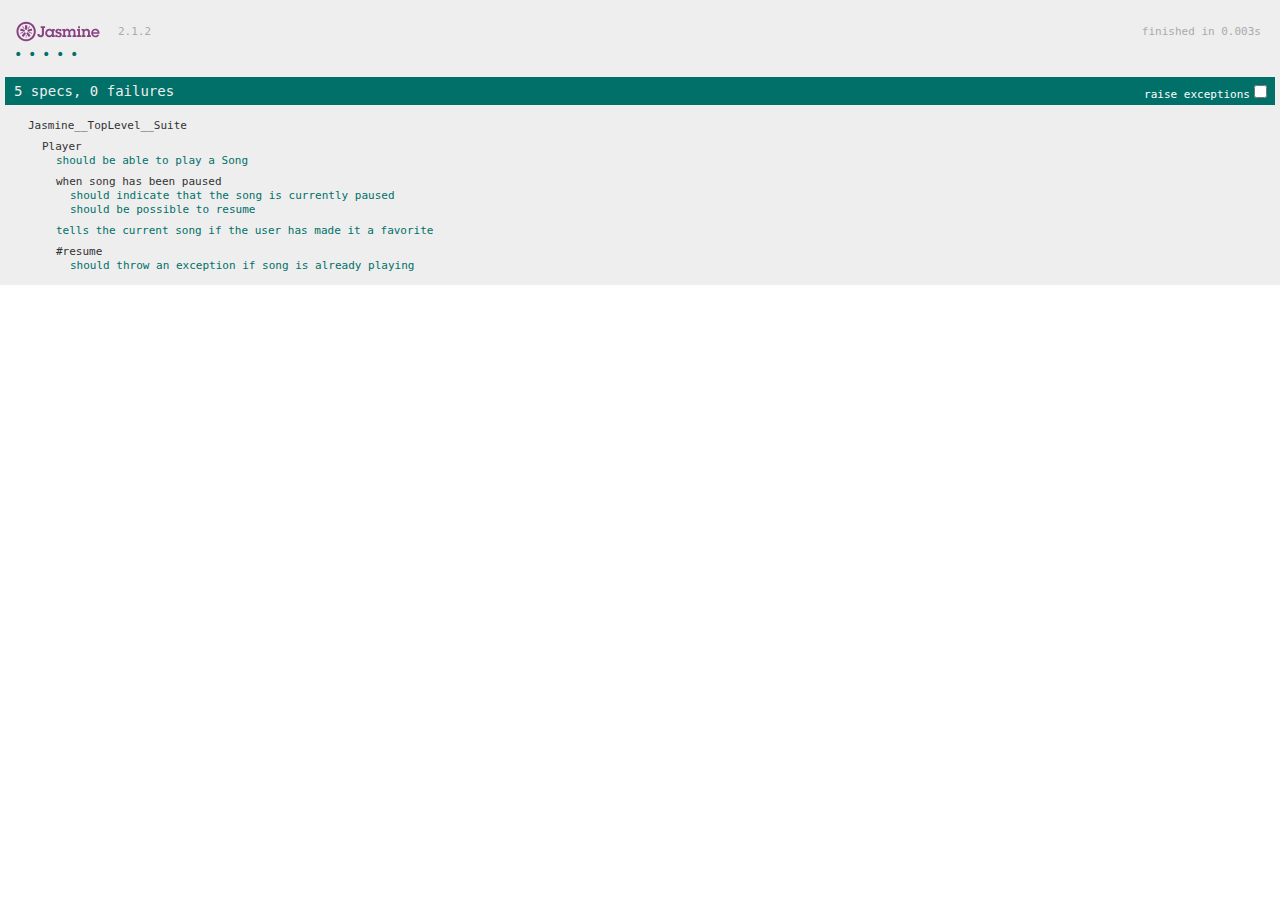
==== jasmine/SpecRunner.html @ d4684e17 "Big jasmine commit" ====
<!DOCTYPE html>
<html>
<head>
  <meta charset="utf-8">
  <title>Jasmine Spec Runner v2.1.2</title>

  <link rel="shortcut icon" type="image/png" href="lib/jasmine-2.1.2/jasmine_favicon.png">
  <link rel="stylesheet" href="lib/jasmine-2.1.2/jasmine.css">

  <script src="lib/jasmine-2.1.2/jasmine.js"></script>
  <script src="lib/jasmine-2.1.2/jasmine-html.js"></script>
  <script src="lib/jasmine-2.1.2/boot.js"></script>

  <!-- include source files here... -->
  <script src="src/Player.js"></script>
  <script src="src/Song.js"></script>

  <!-- include spec files here... -->
  <script src="spec/SpecHelper.js"></script>
  <script src="spec/PlayerSpec.js"></script>

</head>

<body>
</body>
</html>
---- jasmine/lib/jasmine-2.1.2/jasmine.css ----
body { overflow-y: scroll; }

.jasmine_html-reporter { background-color: #eee; padding: 5px; margin: -8px; font-size: 11px; font-family: Monaco, "Lucida Console", monospace; line-height: 14px; color: #333; }
.jasmine_html-reporter a { text-decoration: none; }
.jasmine_html-reporter a:hover { text-decoration: underline; }
.jasmine_html-reporter p, .jasmine_html-reporter h1, .jasmine_html-reporter h2, .jasmine_html-reporter h3, .jasmine_html-reporter h4, .jasmine_html-reporter h5, .jasmine_html-reporter h6 { margin: 0; line-height: 14px; }
.jasmine_html-reporter .banner, .jasmine_html-reporter .symbol-summary, .jasmine_html-reporter .summary, .jasmine_html-reporter .result-message, .jasmine_html-reporter .spec .description, .jasmine_html-reporter .spec-detail .description, .jasmine_html-reporter .alert .bar, .jasmine_html-reporter .stack-trace { padding-left: 9px; padding-right: 9px; }
.jasmine_html-reporter .banner { position: relative; }
.jasmine_html-reporter .banner .title { background: url('[data-uri]') no-repeat; background: url('[data-uri]') no-repeat, none; -moz-background-size: 100%; -o-background-size: 100%; -webkit-background-size: 100%; background-size: 100%; display: block; float: left; width: 90px; height: 25px; }
.jasmine_html-reporter .banner .version { margin-left: 14px; position: relative; top: 6px; }
.jasmine_html-reporter .banner .duration { position: absolute; right: 14px; top: 6px; }
.jasmine_html-reporter #jasmine_content { position: fixed; right: 100%; }
.jasmine_html-reporter .version { color: #aaa; }
.jasmine_html-reporter .banner { margin-top: 14px; }
.jasmine_html-reporter .duration { color: #aaa; float: right; }
.jasmine_html-reporter .symbol-summary { overflow: hidden; *zoom: 1; margin: 14px 0; }
.jasmine_html-reporter .symbol-summary li { display: inline-block; height: 8px; width: 14px; font-size: 16px; }
.jasmine_html-reporter .symbol-summary li.passed { font-size: 14px; }
.jasmine_html-reporter .symbol-summary li.passed:before { color: #007069; content: "\02022"; }
.jasmine_html-reporter .symbol-summary li.failed { line-height: 9px; }
.jasmine_html-reporter .symbol-summary li.failed:before { color: #ca3a11; content: "\d7"; font-weight: bold; margin-left: -1px; }
.jasmine_html-reporter .symbol-summary li.disabled { font-size: 14px; }
.jasmine_html-reporter .symbol-summary li.disabled:before { color: #bababa; content: "\02022"; }
.jasmine_html-reporter .symbol-summary li.pending { line-height: 17px; }
.jasmine_html-reporter .symbol-summary li.pending:before { color: #ba9d37; content: "*"; }
.jasmine_html-reporter .symbol-summary li.empty { font-size: 14px; }
.jasmine_html-reporter .symbol-summary li.empty:before { color: #ba9d37; content: "\02022"; }
.jasmine_html-reporter .exceptions { color: #fff; float: right; margin-top: 5px; margin-right: 5px; }
.jasmine_html-reporter .bar { line-height: 28px; font-size: 14px; display: block; color: #eee; }
.jasmine_html-reporter .bar.failed { background-color: #ca3a11; }
.jasmine_html-reporter .bar.passed { background-color: #007069; }
.jasmine_html-reporter .bar.skipped { background-color: #bababa; }
.jasmine_html-reporter .bar.errored { background-color: #ca3a11; }
.jasmine_html-reporter .bar.menu { background-color: #fff; color: #aaa; }
.jasmine_html-reporter .bar.menu a { color: #333; }
.jasmine_html-reporter .bar a { color: white; }
.jasmine_html-reporter.spec-list .bar.menu.failure-list, .jasmine_html-reporter.spec-list .results .failures { display: none; }
.jasmine_html-reporter.failure-list .bar.menu.spec-list, .jasmine_html-reporter.failure-list .summary { display: none; }
.jasmine_html-reporter .running-alert { background-color: #666; }
.jasmine_html-reporter .results { margin-top: 14px; }
.jasmine_html-reporter.showDetails .summaryMenuItem { font-weight: normal; text-decoration: inherit; }
.jasmine_html-reporter.showDetails .summaryMenuItem:hover { text-decoration: underline; }
.jasmine_html-reporter.showDetails .detailsMenuItem { font-weight: bold; text-decoration: underline; }
.jasmine_html-reporter.showDetails .summary { display: none; }
.jasmine_html-reporter.showDetails #details { display: block; }
.jasmine_html-reporter .summaryMenuItem { font-weight: bold; text-decoration: underline; }
.jasmine_html-reporter .summary { margin-top: 14px; }
.jasmine_html-reporter .summary ul { list-style-type: none; margin-left: 14px; padding-top: 0; padding-left: 0; }
.jasmine_html-reporter .summary ul.suite { margin-top: 7px; margin-bottom: 7px; }
.jasmine_html-reporter .summary li.passed a { color: #007069; }
.jasmine_html-reporter .summary li.failed a { color: #ca3a11; }
.jasmine_html-reporter .summary li.empty a { color: #ba9d37; }
.jasmine_html-reporter .summary li.pending a { color: #ba9d37; }
.jasmine_html-reporter .description + .suite { margin-top: 0; }
.jasmine_html-reporter .suite { margin-top: 14px; }
.jasmine_html-reporter .suite a { color: #333; }
.jasmine_html-reporter .failures .spec-detail { margin-bottom: 28px; }
.jasmine_html-reporter .failures .spec-detail .description { background-color: #ca3a11; }
.jasmine_html-reporter .failures .spec-detail .description a { color: white; }
.jasmine_html-reporter .result-message { padding-top: 14px; color: #333; white-space: pre; }
.jasmine_html-reporter .result-message span.result { display: block; }
.jasmine_html-reporter .stack-trace { margin: 5px 0 0 0; max-height: 224px; overflow: auto; line-height: 18px; color: #666; border: 1px solid #ddd; background: white; white-space: pre; }
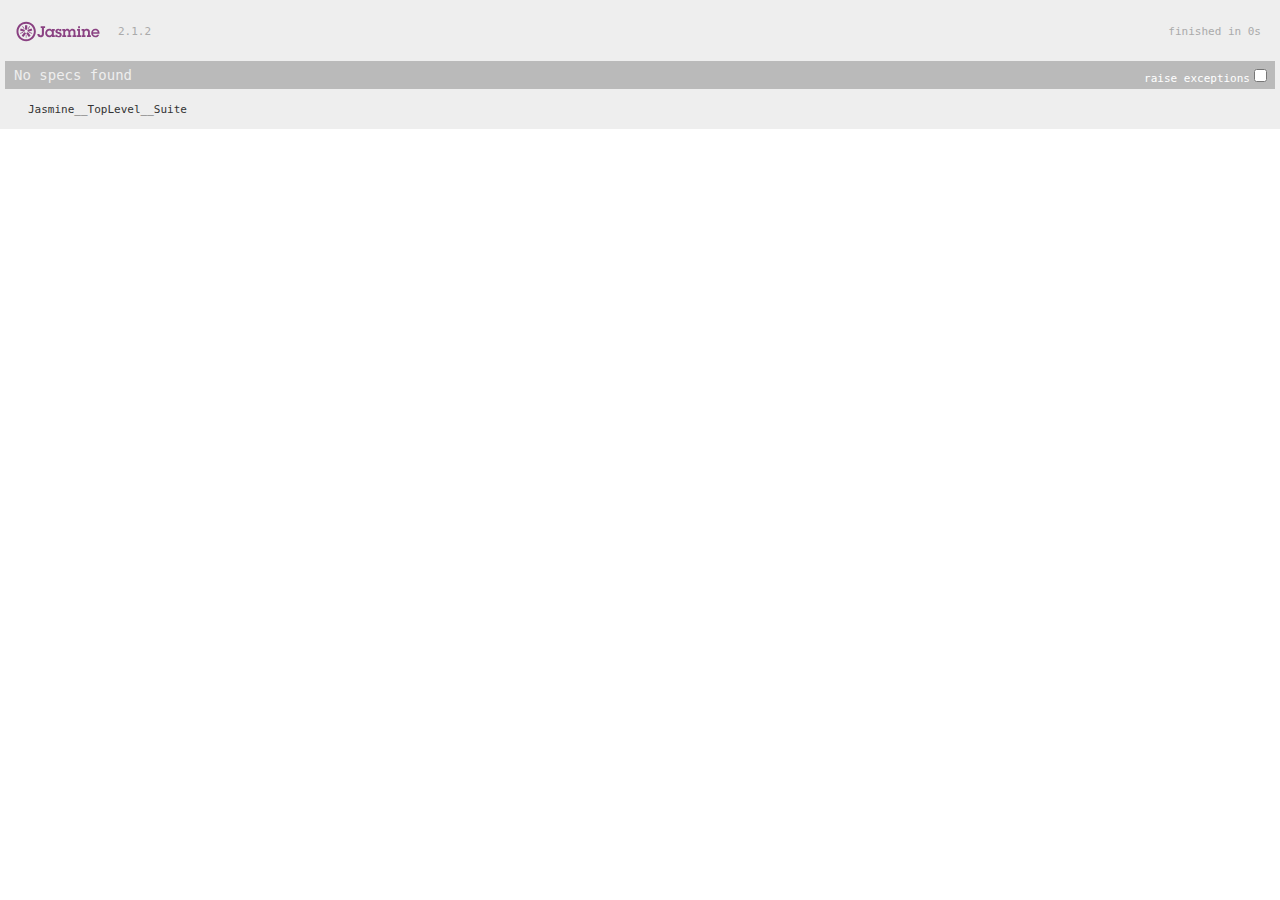
==== commit c3b07e46: "Added spec files and changed jasmine runner" ====
--- a/jasmine/SpecRunner.html
+++ b/jasmine/SpecRunner.html
@@ -12,12 +12,14 @@
   <script src="lib/jasmine-2.1.2/boot.js"></script>
 
   <!-- include source files here... -->
-  <script src="src/Player.js"></script>
-  <script src="src/Song.js"></script>
+  <script src="../src/timer.js"></script>
+  <script src="../src/user.js"></script>
+  <script src="../src/task.js"></script>
 
   <!-- include spec files here... -->
-  <script src="spec/SpecHelper.js"></script>
-  <script src="spec/PlayerSpec.js"></script>
+  <script src="../spec/taskSpec.js"></script>
+  <script src="../spec/timerSpec.js"></script>
+  <script src="../spec/userSpec.js"></script>
 
 </head>
 
